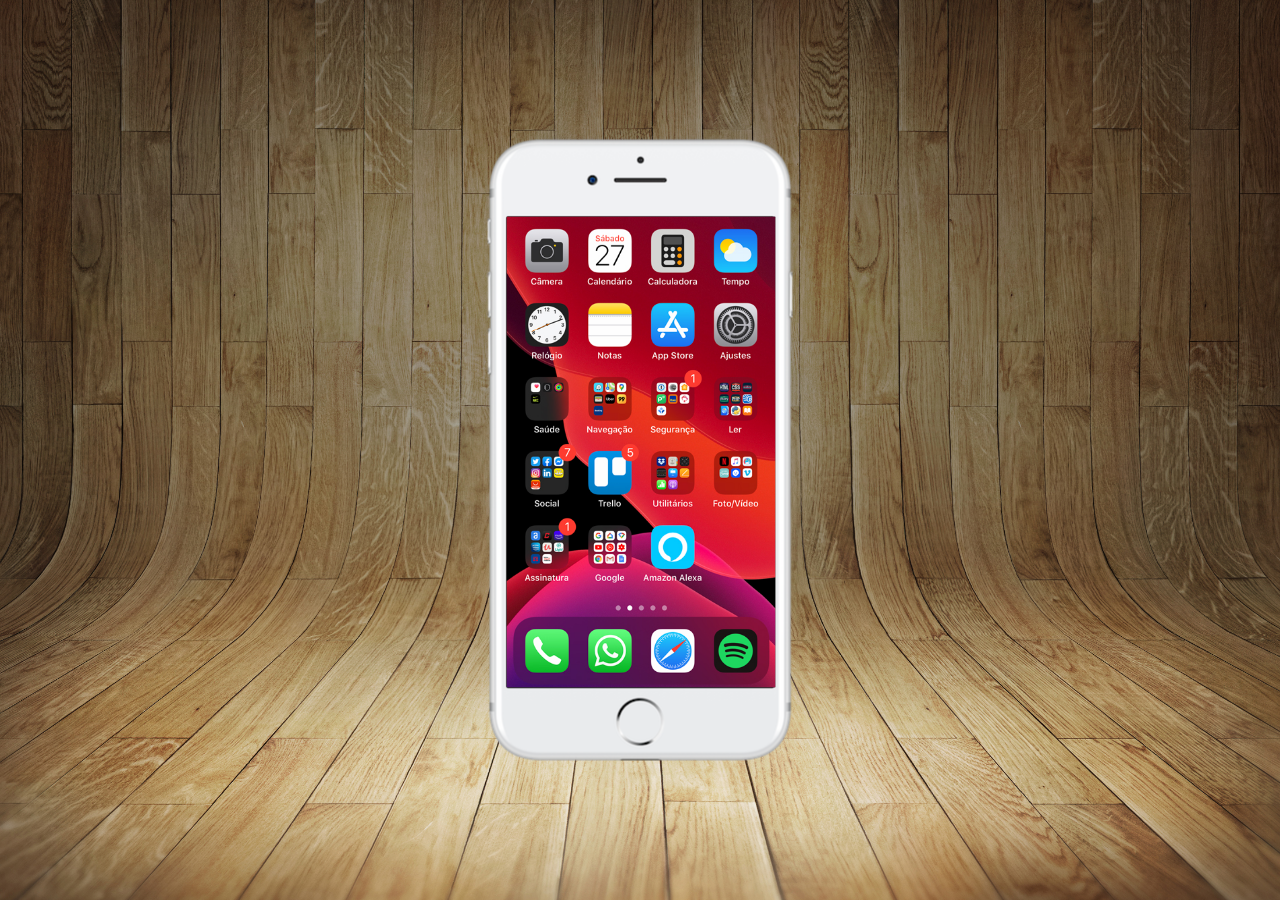
==== index.html @ 35a77eda "criado a página do projeto" ====
<!DOCTYPE html>
<html lang="pt-BR">
<head>
    <meta charset="UTF-8">
    <meta name="viewport" content="width=device-width, initial-scale=1.0">
    <title>Projeto Redes Sociais</title>
    <link rel="shortcut icon" href="favicon.ico" type="image/x-icon">
    <link rel="stylesheet" href="css/style.css">
</head>
<body>
    <main>
        <section id="telefone">
            <iframe src="home.html" name="tela" id="tela" frameborder="0"></iframe>
        </section>
        <section id="redes-sociais">

        </section>
    </main>
</body>
</html>
---- css/style.css ----
@charset "UTF-8";

* {
    margin: 0px;
    padding: 0px;
    font-family: Arial, Helvetica, sans-serif;
}

html, body {
    height: 100vh;
    width: 100vw;
    background-color: black;
}

body {
    background: url('../img/fundo-madeira.jpg') no-repeat center;
    background-size: cover;
    background-attachment: fixed;
}

main {
    height: 100vh;
    position: relative;
}

section#telefone {
    height: 627px;
    width: 311px;
    position: absolute;
    transform: translate(-50%, -50%);
    top: 50%;
    left: 50%;
    background-image: url('../img/frame-iphone.png');
}

iframe#tela {
    position: relative;
    top: 80px;
    left: 22px;
    width: 269px;
    height: 471px;
}
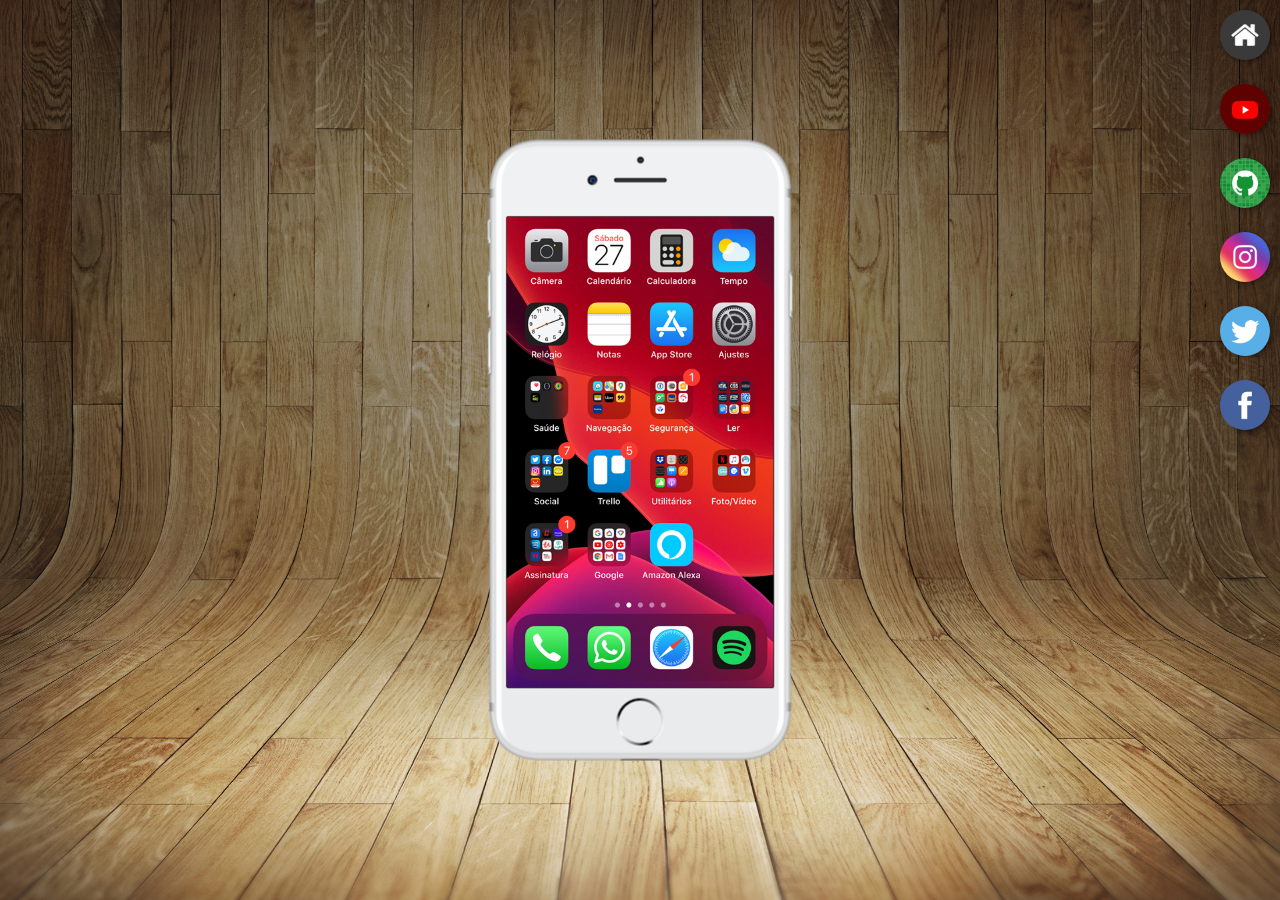
==== commit 410424d2: "Adicionado as páginas dos botões" ====
--- a/index.html
+++ b/index.html
@@ -10,10 +10,17 @@
 <body>
     <main>
         <section id="telefone">
-            <iframe src="home.html" name="tela" id="tela" frameborder="0"></iframe>
+            <iframe src="home.html" name="tela" id="tela" frameborder="0">
+                Seu navegador não é compatível com iframes.
+            </iframe>
         </section>
         <section id="redes-sociais">
-
+            <a href="home.html" target="tela"><img src="img/logo-home.jpg" alt="Home"></a><br>
+            <a href="youtube.html" target="tela"><img src="img/logo-youtube.jpg" alt="YouTube"></a><br>
+            <a href="github.html" target="tela"><img src="img/logo-github.jpg" alt="GitHub"></a><br>
+            <a href="instagram.html" target="tela"><img src="img/logo-instagram.jpg" alt="Instagram"></a><br>
+            <a href="twitter.html" target="tela"><img src="img/logo-twitter.jpg" alt="Twitter"></a><br>
+            <a href="facebook.html" target="tela"><img src="img/logo-facebook.jpg" alt="Facebook"></a>
         </section>
     </main>
 </body>
--- a/css/style.css
+++ b/css/style.css
@@ -37,6 +37,25 @@
     position: relative;
     top: 80px;
     left: 22px;
-    width: 269px;
+    width: 267px;
     height: 471px;
+}
+
+section#redes-sociais {
+    text-align: right;
+}
+
+section#redes-sociais a img {
+    width: 50px;
+    margin: 10px;
+    border-radius: 50%;
+    box-shadow: 2px 2px 5px rgba(0, 0, 0, 0.397);
+    box-sizing: border-box;
+}
+
+section#redes-sociais a img:hover {
+    border: 2px solid rgba(255, 255, 255, 0.596);
+    transform: translate(-2px, -2px);
+    box-shadow: 5px 5px 5px rgba(0, 0, 0, 0.562);
+    transition: transform .35s, border 1s;
 }
